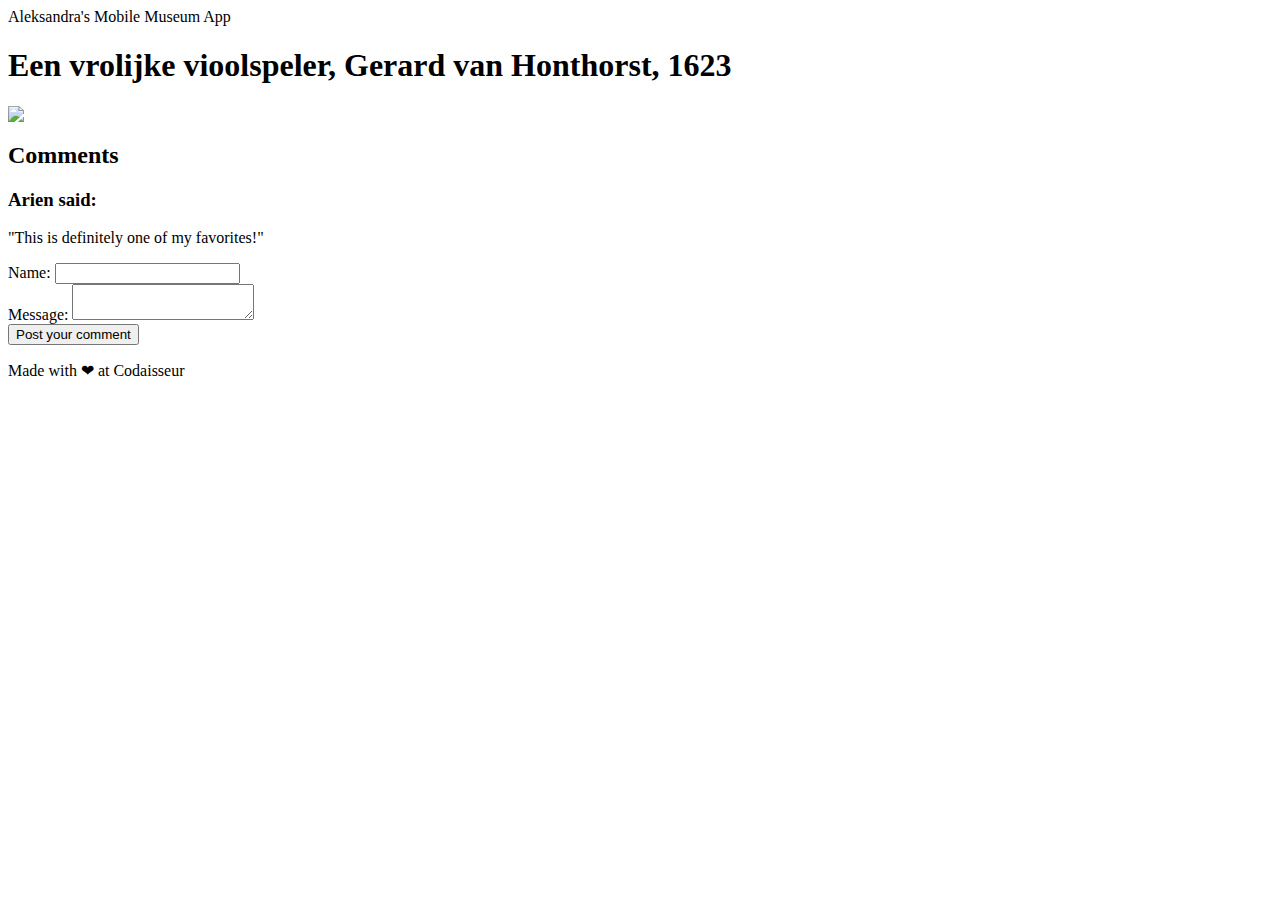
==== pages/detail-page.html @ 9ab2a98a "Add detail-page" ====
<html><head>
    <meta charset="utf-8">
    <meta http-equiv="X-UA-Compatible" content="IE=edge">
    <title>Een vrolijke vioolspeler</title>
    <meta name="viewport" content="width=device-width, initial-scale=1">
    <link rel="stylesheet" type="text/css" media="screen" href="page.css">
    <script src="nl-SK-A-180.js"></script>
  </head>
  <body>
    <main>
      <section id="content"><p>Aleksandra's Mobile Museum App</p><h1>Een vrolijke vioolspeler, Gerard van Honthorst, 1623</h1><img src="https://lh3.googleusercontent.com/V3sjNgCA_Jssjm0sTKaPZeOwCv_vAPpjllrAF-yAB8UkqIlc6UX_jxJmxH_axVHTHxlK1E7Slecg8K5bIvSbDlw0zg=s0"></section>
  
      <section id="comments">
        <h2>Comments</h2>
        
        <section class="comment">
          <h3>Arien said:</h3>
          <p>"This is definitely one of my favorites!"</p>
        </section>
      </section>
  
      <form onsubmit="submitComment(); return false">
        <div class="formSection">
          <label for="name">Name:</label>
          <input type="text" id="name">
        </div>
        <div class="formSection">
          <label for="msg">Message:</label>
          <textarea id="msg"></textarea>
        </div>
        <div class="button">
          <button type="default">Post your comment</button>
        </div>
      </form>
    </main> 
  
    <footer>
      <p>Made with ❤ at Codaisseur</p>
    </footer>
  
  
  </body></html>
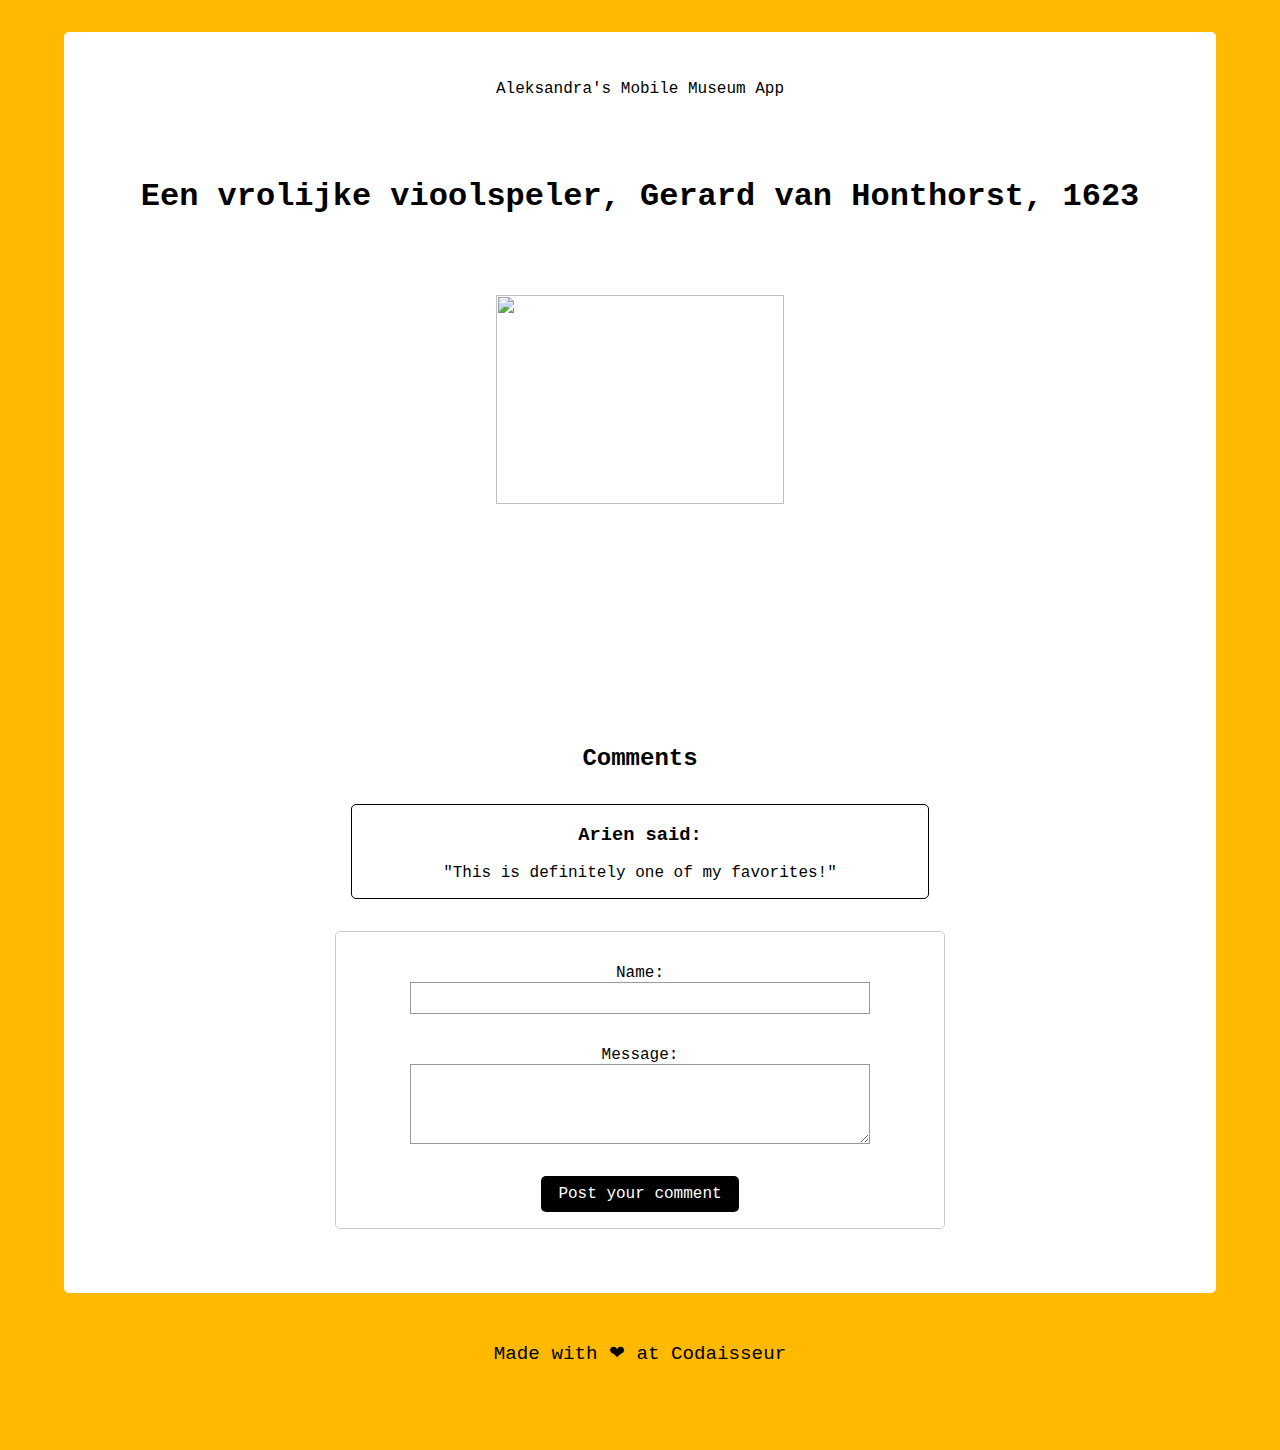
==== commit 551d1ba0: "Style detail page" ====
--- a/pages/detail-page.html
+++ b/pages/detail-page.html
@@ -3,7 +3,7 @@
     <meta http-equiv="X-UA-Compatible" content="IE=edge">
     <title>Een vrolijke vioolspeler</title>
     <meta name="viewport" content="width=device-width, initial-scale=1">
-    <link rel="stylesheet" type="text/css" media="screen" href="page.css">
+    <link rel="stylesheet" type="text/css" media="screen" href="./detail-page.css">
     <script src="nl-SK-A-180.js"></script>
   </head>
   <body>
--- a/pages/detail-page.css
+++ b/pages/detail-page.css
@@ -0,0 +1,106 @@
+body {
+    margin: 0;
+    padding: 2rem 0;
+    width: 100%;
+    background: #FFBA00;
+    font-family: 'Inconsolata', monospace;
+    text-align: center;
+}
+
+main {
+    background: white;
+    width: 90%;
+    margin: auto;
+    border-radius: 5px;
+    padding: 2rem 0;
+}
+
+section {
+    display: block;
+}
+
+p {
+    display: block;
+    margin-block-start: 1em;
+    margin-block-end: 1em;
+    margin-inline-start: 0px;
+    margin-inline-end: 0px;
+}
+
+h1 {
+    margin: 5rem 1rem;
+}
+
+img {
+    width: 50%;
+    min-width: 15rem;
+}
+
+h2 {
+    margin: 2rem auto;
+}
+
+.comment {
+    margin: 1rem auto;
+    border: 1px solid black;
+    border-radius: 5px;
+    max-width: 50%;
+    min-width: 15rem;
+}
+
+form {
+    margin: 2rem auto;
+    width: 50%;
+    min-width: 15rem;
+    padding: 1rem;
+    border: 1px solid #CCC;
+    border-radius: 5px;
+}
+
+
+.formSection {
+    margin-top: 1rem;
+    margin-bottom: 2rem;
+}
+
+
+label {
+    display: inline-block;
+    width: 80%;
+}
+
+input, textarea {
+    width: 80%;
+    box-sizing: border-box;
+    border: 1px solid #999;
+    min-height: 2rem;
+    font-size: 1.2rem;
+}
+
+.formSection {
+    margin-top: 1rem;
+    margin-bottom: 2rem;
+}
+
+textarea {
+    vertical-align: top;
+    height: 5rem;
+}
+
+button {
+    padding: 0;
+    font: inherit;
+    color: inherit;
+    background-color: transparent;
+    border: solid 1px transparent;
+    border-radius: 5px;
+    padding: 0.5rem 1rem;
+    color: #ffffff;
+    background-color: black;
+    cursor: pointer;
+}
+
+footer {
+    margin: 3rem;
+    font-size: 1.2rem;
+}
